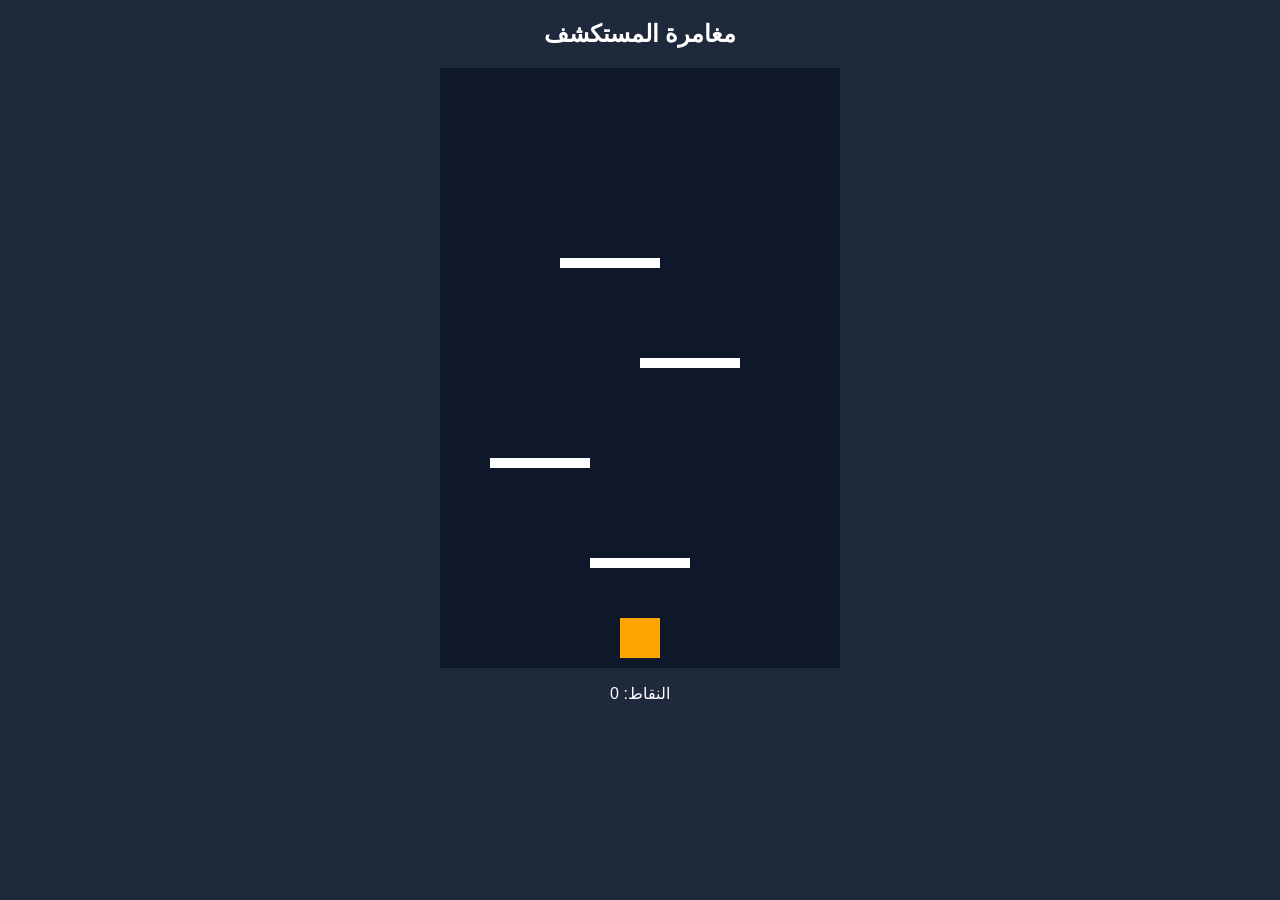
==== game.html @ a02f0bfe "Add initial game HTML structure and styles" ====
<!DOCTYPE html>
<html lang="ar">
<head>

<meta charset="UTF-8">
<title>اللعبة</title>

<style>

body{
background:#1e293b;
color:white;
text-align:center;
font-family:Arial;
}

#game{
width:400px;
height:600px;
background:#0f172a;
margin:auto;
position:relative;
overflow:hidden;
}

.player{
width:40px;
height:40px;
background:orange;
position:absolute;
bottom:10px;
left:180px;
}

.platform{
width:100px;
height:10px;
background:white;
position:absolute;
}

</style>

</head>

<body>

<h2>مغامرة المستكشف</h2>

<div id="game">

<div class="player" id="player"></div>

<div class="platform" style="bottom:100px;left:150px"></div>
<div class="platform" style="bottom:200px;left:50px"></div>
<div class="platform" style="bottom:300px;left:200px"></div>
<div class="platform" style="bottom:400px;left:120px"></div>

</div>

<p>النقاط: <span id="score">0</span></p>

<script>

let player=document.getElementById("player")

document.addEventListener("keydown",move)

function move(e){

let left=player.offsetLeft

if(e.key=="ArrowLeft"){
player.style.left=(left-20)+"px"
}

if(e.key=="ArrowRight"){
player.style.left=(left+20)+"px"
}

}

</script>

</body>
</html>
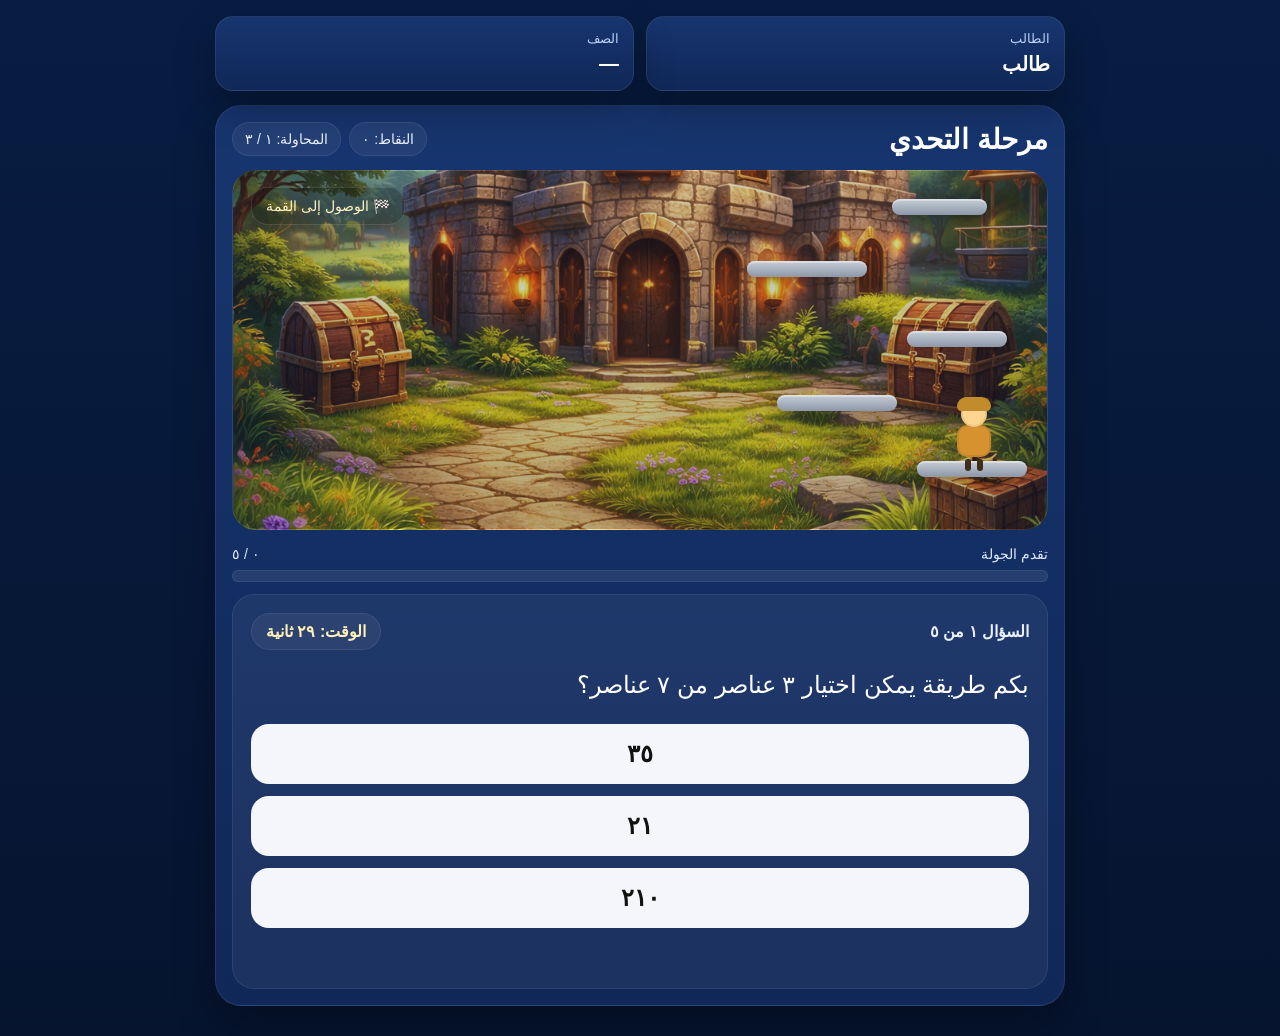
==== commit 7a8c6366: "Add initial game HTML structure and styles" ====
--- a/game.html
+++ b/game.html
@@ -1,86 +1,833 @@
 <!DOCTYPE html>
-<html lang="ar">
+<html lang="ar" dir="rtl">
 <head>
-
-<meta charset="UTF-8">
-<title>اللعبة</title>
-
-<style>
-
-body{
-background:#1e293b;
-color:white;
-text-align:center;
-font-family:Arial;
-}
-
-#game{
-width:400px;
-height:600px;
-background:#0f172a;
-margin:auto;
-position:relative;
-overflow:hidden;
-}
-
-.player{
-width:40px;
-height:40px;
-background:orange;
-position:absolute;
-bottom:10px;
-left:180px;
-}
-
-.platform{
-width:100px;
-height:10px;
-background:white;
-position:absolute;
-}
-
-</style>
-
+  <meta charset="UTF-8" />
+  <meta name="viewport" content="width=device-width, initial-scale=1.0" />
+  <title>مرحلة التحدي</title>
+  <style>
+    *{
+      box-sizing:border-box;
+      margin:0;
+      padding:0;
+    }
+
+    :root{
+      --bg1:#06142f;
+      --bg2:#081d43;
+      --card:#102858;
+      --card2:#17356f;
+      --line:rgba(255,255,255,.08);
+      --text:#ffffff;
+      --muted:#d9e2f7;
+      --gold:#ffbf00;
+      --gold2:#ffd860;
+      --green:#8bf0a7;
+      --red:#ff8a8a;
+      --blue:#89c3ff;
+      --shadow:0 18px 40px rgba(0,0,0,.30);
+    }
+
+    body{
+      font-family:Arial,sans-serif;
+      min-height:100vh;
+      background:linear-gradient(180deg,var(--bg2),var(--bg1));
+      color:var(--text);
+    }
+
+    .page{
+      width:94%;
+      max-width:850px;
+      margin:0 auto;
+      padding:16px 0 30px;
+    }
+
+    .topbar{
+      display:grid;
+      grid-template-columns:1fr 1fr;
+      gap:12px;
+      margin-bottom:14px;
+    }
+
+    .top-card{
+      background:linear-gradient(180deg,var(--card2),var(--card));
+      border:1px solid var(--line);
+      border-radius:18px;
+      padding:14px;
+      box-shadow:var(--shadow);
+    }
+
+    .top-card .label{
+      color:#bcd0fb;
+      font-size:13px;
+      margin-bottom:6px;
+    }
+
+    .top-card .value{
+      font-size:20px;
+      font-weight:700;
+    }
+
+    .main-card{
+      background:linear-gradient(180deg,var(--card2),var(--card));
+      border:1px solid var(--line);
+      border-radius:26px;
+      padding:16px;
+      box-shadow:var(--shadow);
+    }
+
+    .game-header{
+      display:flex;
+      justify-content:space-between;
+      align-items:center;
+      gap:10px;
+      margin-bottom:14px;
+      flex-wrap:wrap;
+    }
+
+    .game-title{
+      font-size:28px;
+      font-weight:800;
+    }
+
+    .small-badges{
+      display:flex;
+      gap:8px;
+      flex-wrap:wrap;
+    }
+
+    .badge{
+      background:rgba(255,255,255,.06);
+      border:1px solid var(--line);
+      padding:8px 12px;
+      border-radius:999px;
+      color:#e7eeff;
+      font-size:14px;
+    }
+
+    .scene{
+      position:relative;
+      height:360px;
+      border-radius:24px;
+      overflow:hidden;
+      border:1px solid var(--line);
+      background:
+        linear-gradient(180deg, rgba(255,255,255,.04), rgba(255,255,255,.02)),
+        url("images/tower_game_scene.png") center/cover no-repeat;
+      margin-bottom:16px;
+    }
+
+    .scene-overlay{
+      position:absolute;
+      inset:0;
+      background:linear-gradient(180deg, rgba(6,20,47,.18), rgba(6,20,47,.28));
+    }
+
+    .platform{
+      position:absolute;
+      height:16px;
+      background:linear-gradient(180deg,#c7ced9,#8d97a7);
+      border-radius:12px;
+      box-shadow:inset 0 2px 0 rgba(255,255,255,.35), 0 4px 10px rgba(0,0,0,.18);
+      z-index:2;
+    }
+
+    .p1{ width:110px; right:20px; bottom:52px; }
+    .p2{ width:120px; right:150px; bottom:118px; }
+    .p3{ width:100px; right:40px; bottom:182px; }
+    .p4{ width:120px; right:180px; bottom:252px; }
+    .p5{ width:95px; right:60px; bottom:314px; }
+
+    .player{
+      position:absolute;
+      width:42px;
+      height:62px;
+      right:52px;
+      bottom:66px;
+      z-index:3;
+      transition:all .45s ease;
+    }
+
+    .player .head{
+      width:26px;
+      height:26px;
+      background:#ffd68f;
+      border-radius:50%;
+      margin:0 auto -2px;
+      position:relative;
+      z-index:2;
+      border:2px solid rgba(0,0,0,.08);
+    }
+
+    .player .hat{
+      position:absolute;
+      top:-4px;
+      left:50%;
+      transform:translateX(-50%);
+      width:34px;
+      height:14px;
+      background:#c28b2c;
+      border-radius:16px 16px 8px 8px;
+      z-index:3;
+    }
+
+    .player .body{
+      width:34px;
+      height:32px;
+      margin:0 auto;
+      background:#d5922e;
+      border-radius:10px;
+      border:2px solid rgba(0,0,0,.08);
+    }
+
+    .player .legs{
+      display:flex;
+      justify-content:center;
+      gap:6px;
+      margin-top:2px;
+    }
+
+    .player .legs span{
+      display:block;
+      width:6px;
+      height:12px;
+      background:#3f2d19;
+      border-radius:4px;
+    }
+
+    .goal{
+      position:absolute;
+      left:18px;
+      top:16px;
+      z-index:2;
+      background:rgba(0,0,0,.26);
+      border:1px solid rgba(255,255,255,.12);
+      color:#fff4c2;
+      padding:10px 14px;
+      border-radius:16px;
+      font-size:14px;
+      box-shadow:var(--shadow);
+    }
+
+    .progress-wrap{
+      margin-top:4px;
+      margin-bottom:12px;
+    }
+
+    .progress-label{
+      display:flex;
+      justify-content:space-between;
+      margin-bottom:8px;
+      color:#dfe8ff;
+      font-size:14px;
+    }
+
+    .progress{
+      width:100%;
+      height:12px;
+      border-radius:999px;
+      background:rgba(255,255,255,.08);
+      overflow:hidden;
+      border:1px solid var(--line);
+    }
+
+    .progress-bar{
+      height:100%;
+      width:0%;
+      background:linear-gradient(90deg,var(--gold2),var(--gold));
+      transition:width .3s ease;
+    }
+
+    .question-card{
+      background:rgba(255,255,255,.05);
+      border:1px solid var(--line);
+      border-radius:22px;
+      padding:18px;
+      margin-top:10px;
+    }
+
+    .question-top{
+      display:flex;
+      justify-content:space-between;
+      align-items:center;
+      gap:10px;
+      margin-bottom:12px;
+      flex-wrap:wrap;
+    }
+
+    .question-number{
+      font-size:16px;
+      color:#e8efff;
+      font-weight:700;
+    }
+
+    .timer{
+      padding:8px 14px;
+      border-radius:999px;
+      background:rgba(255,255,255,.06);
+      border:1px solid var(--line);
+      color:#fff1b8;
+      font-weight:700;
+    }
+
+    .question-text{
+      font-size:24px;
+      line-height:1.9;
+      margin-bottom:16px;
+    }
+
+    .options{
+      display:grid;
+      gap:12px;
+    }
+
+    .option-btn{
+      width:100%;
+      padding:16px;
+      border:none;
+      border-radius:18px;
+      font-size:24px;
+      font-weight:700;
+      cursor:pointer;
+      background:#f4f6fb;
+      color:#111;
+      transition:.15s ease;
+    }
+
+    .option-btn:hover{
+      transform:translateY(-1px);
+    }
+
+    .option-btn.correct{
+      background:var(--green);
+      color:#103d1f;
+    }
+
+    .option-btn.wrong{
+      background:#ffd1d1;
+      color:#4e0f0f;
+    }
+
+    .status{
+      margin-top:14px;
+      min-height:28px;
+      font-size:16px;
+      line-height:1.8;
+    }
+
+    .status.good{ color:#bff9cb; }
+    .status.bad{ color:#ffd1d1; }
+
+    .finish-card{
+      display:none;
+      background:linear-gradient(180deg,var(--card2),var(--card));
+      border:1px solid var(--line);
+      border-radius:26px;
+      padding:24px 18px;
+      margin-top:16px;
+      box-shadow:var(--shadow);
+      text-align:center;
+    }
+
+    .finish-card h2{
+      font-size:34px;
+      margin-bottom:10px;
+    }
+
+    .finish-score{
+      font-size:44px;
+      color:var(--gold2);
+      font-weight:800;
+      margin:12px 0;
+    }
+
+    .finish-grid{
+      display:grid;
+      grid-template-columns:1fr 1fr;
+      gap:12px;
+      margin-top:16px;
+    }
+
+    .finish-box{
+      background:rgba(255,255,255,.05);
+      border:1px solid var(--line);
+      border-radius:18px;
+      padding:14px;
+    }
+
+    .finish-box .t1{
+      color:#c9d6f4;
+      font-size:14px;
+      margin-bottom:6px;
+    }
+
+    .finish-box .t2{
+      font-size:24px;
+      font-weight:800;
+    }
+
+    .finish-actions{
+      display:grid;
+      gap:12px;
+      margin-top:18px;
+    }
+
+    .action-btn{
+      width:100%;
+      border:none;
+      border-radius:18px;
+      padding:15px;
+      font-size:20px;
+      font-weight:800;
+      cursor:pointer;
+    }
+
+    .play-again{
+      background:linear-gradient(180deg,var(--gold2),var(--gold));
+      color:#111;
+    }
+
+    .back-home{
+      background:#ecf1fb;
+      color:#111;
+    }
+
+    @media (max-width:600px){
+      .topbar{
+        grid-template-columns:1fr;
+      }
+
+      .question-text{
+        font-size:20px;
+      }
+
+      .option-btn{
+        font-size:22px;
+      }
+
+      .finish-grid{
+        grid-template-columns:1fr;
+      }
+
+      .scene{
+        height:320px;
+      }
+
+      .game-title{
+        font-size:24px;
+      }
+    }
+  </style>
 </head>
-
 <body>
-
-<h2>مغامرة المستكشف</h2>
-
-<div id="game">
-
-<div class="player" id="player"></div>
-
-<div class="platform" style="bottom:100px;left:150px"></div>
-<div class="platform" style="bottom:200px;left:50px"></div>
-<div class="platform" style="bottom:300px;left:200px"></div>
-<div class="platform" style="bottom:400px;left:120px"></div>
-
-</div>
-
-<p>النقاط: <span id="score">0</span></p>
-
-<script>
-
-let player=document.getElementById("player")
-
-document.addEventListener("keydown",move)
-
-function move(e){
-
-let left=player.offsetLeft
-
-if(e.key=="ArrowLeft"){
-player.style.left=(left-20)+"px"
-}
-
-if(e.key=="ArrowRight"){
-player.style.left=(left+20)+"px"
-}
-
-}
-
-</script>
-
+  <div class="page">
+
+    <div class="topbar">
+      <div class="top-card">
+        <div class="label">الطالب</div>
+        <div class="value" id="playerName">—</div>
+      </div>
+      <div class="top-card">
+        <div class="label">الصف</div>
+        <div class="value" id="playerClass">—</div>
+      </div>
+    </div>
+
+    <div class="main-card" id="gameCard">
+      <div class="game-header">
+        <div class="game-title">مرحلة التحدي</div>
+        <div class="small-badges">
+          <div class="badge">النقاط: <span id="score">٠</span></div>
+          <div class="badge">المحاولة: <span id="attemptView">١</span> / ٣</div>
+        </div>
+      </div>
+
+      <div class="scene">
+        <div class="scene-overlay"></div>
+
+        <div class="goal">🏁 الوصول إلى القمة</div>
+
+        <div class="platform p1"></div>
+        <div class="platform p2"></div>
+        <div class="platform p3"></div>
+        <div class="platform p4"></div>
+        <div class="platform p5"></div>
+
+        <div class="player" id="player">
+          <div class="hat"></div>
+          <div class="head"></div>
+          <div class="body"></div>
+          <div class="legs"><span></span><span></span></div>
+        </div>
+      </div>
+
+      <div class="progress-wrap">
+        <div class="progress-label">
+          <span>تقدم الجولة</span>
+          <span id="progressText">٠ / ٥</span>
+        </div>
+        <div class="progress">
+          <div class="progress-bar" id="progressBar"></div>
+        </div>
+      </div>
+
+      <div class="question-card">
+        <div class="question-top">
+          <div class="question-number" id="questionNumber">السؤال ١ من ٥</div>
+          <div class="timer">الوقت: <span id="timeLeft">٣٠</span> ثانية</div>
+        </div>
+
+        <div class="question-text" id="questionText">...</div>
+
+        <div class="options" id="optionsBox"></div>
+
+        <div class="status" id="statusText"></div>
+      </div>
+    </div>
+
+    <div class="finish-card" id="finishCard">
+      <h2>انتهت المحاولة</h2>
+      <div class="finish-score" id="finalScore">٠</div>
+
+      <div class="finish-grid">
+        <div class="finish-box">
+          <div class="t1">إجابات صحيحة</div>
+          <div class="t2" id="correctCount">٠</div>
+        </div>
+        <div class="finish-box">
+          <div class="t1">أفضل نتيجة لك</div>
+          <div class="t2" id="bestScore">٠</div>
+        </div>
+        <div class="finish-box">
+          <div class="t1">المحاولات المستخدمة</div>
+          <div class="t2" id="usedAttempts">٠</div>
+        </div>
+        <div class="finish-box">
+          <div class="t1">المتبقي من المحاولات</div>
+          <div class="t2" id="remainingAttempts">٠</div>
+        </div>
+      </div>
+
+      <div class="finish-actions">
+        <button class="action-btn play-again" id="playAgainBtn" onclick="restartAttempt()">محاولة جديدة</button>
+        <button class="action-btn back-home" onclick="goHome()">العودة للصفحة الرئيسية</button>
+      </div>
+    </div>
+
+  </div>
+
+  <script>
+    const questions = [
+      {
+        q: "بكم طريقة يمكن اختيار ٣ عناصر من ٧ عناصر؟",
+        options: ["٣٥", "٢١", "٢١٠"],
+        answer: "٣٥"
+      },
+      {
+        q: "عدد تباديل ٣ عناصر من ٧ عناصر مختلفة:",
+        options: ["٢١٠", "٣٥", "١٢٠"],
+        answer: "٢١٠"
+      },
+      {
+        q: "بكم طريقة يمكن اختيار ٢ طالبين من ٦ طلاب؟",
+        options: ["١٥", "١٢", "٣٠"],
+        answer: "١٥"
+      },
+      {
+        q: "عدد تباديل ٤ عناصر من ٦ عناصر مختلفة:",
+        options: ["٣٦٠", "١٥", "٧٢٠"],
+        answer: "٣٦٠"
+      },
+      {
+        q: "عدد الحدود في مفكوك (١ + س)^٥",
+        options: ["٥", "٦", "٧"],
+        answer: "٦"
+      },
+      {
+        q: "مجموع معاملات مفكوك (١ + س)^٦",
+        options: ["٣٢", "٦٤", "١٢٨"],
+        answer: "٦٤"
+      },
+      {
+        q: "عدد تباديل ٥ عناصر من ٧ عناصر مختلفة:",
+        options: ["٢٥٢٠", "٨٤٠", "٢١"],
+        answer: "٢٥٢٠"
+      },
+      {
+        q: "بكم طريقة يمكن اختيار ٤ عناصر من ٨ عناصر؟",
+        options: ["٧٠", "٥٦", "١٦٨٠"],
+        answer: "٧٠"
+      },
+      {
+        q: "عدد طرق ترتيب ٤ كتب مختلفة في صف واحد:",
+        options: ["٢٤", "١٦", "٤"],
+        answer: "٢٤"
+      },
+      {
+        q: "عدد طرق ترتيب ٣ كتب من ٥ كتب مختلفة:",
+        options: ["٦٠", "٢٠", "١٠"],
+        answer: "٦٠"
+      },
+      {
+        q: "عدد الحدود في مفكوك (١ + س)^٧",
+        options: ["٧", "٨", "٩"],
+        answer: "٨"
+      },
+      {
+        q: "مجموع معاملات مفكوك (٢ص + ٣)^٤",
+        options: ["٢٤", "٦٢٥", "١٢٩٦"],
+        answer: "٦٢٥"
+      }
+    ];
+
+    let selectedQuestions = [];
+    let currentQuestion = 0;
+    let score = 0;
+    let timeLeft = 30;
+    let timer = null;
+    let correctAnswers = 0;
+    let locked = false;
+
+    const playerName = localStorage.getItem("playerName") || "طالب";
+    const playerClass = localStorage.getItem("playerClass") || "—";
+    document.getElementById("playerName").textContent = playerName;
+    document.getElementById("playerClass").textContent = playerClass;
+
+    function toArabicNumber(num){
+      return String(num).replace(/\d/g, d => "٠١٢٣٤٥٦٧٨٩"[d]);
+    }
+
+    function getAttemptsKey(){
+      const email = localStorage.getItem("playerEmail") || playerName;
+      return "attempts_" + email;
+    }
+
+    function getBestKey(){
+      const email = localStorage.getItem("playerEmail") || playerName;
+      return "best_" + email;
+    }
+
+    function getUsedAttempts(){
+      return parseInt(localStorage.getItem(getAttemptsKey()) || "0");
+    }
+
+    function setUsedAttempts(val){
+      localStorage.setItem(getAttemptsKey(), String(val));
+    }
+
+    function getBestScore(){
+      return parseInt(localStorage.getItem(getBestKey()) || "0");
+    }
+
+    function setBestScore(val){
+      localStorage.setItem(getBestKey(), String(val));
+    }
+
+    function shuffle(array){
+      let arr = [...array];
+      for(let i = arr.length - 1; i > 0; i--){
+        const j = Math.floor(Math.random() * (i + 1));
+        [arr[i], arr[j]] = [arr[j], arr[i]];
+      }
+      return arr;
+    }
+
+    function movePlayer(step){
+      const player = document.getElementById("player");
+      const positions = [
+        { right: 52, bottom: 66 },
+        { right: 182, bottom: 132 },
+        { right: 72, bottom: 196 },
+        { right: 212, bottom: 266 },
+        { right: 92, bottom: 328 }
+      ];
+
+      if(step < positions.length){
+        player.style.right = positions[step].right + "px";
+        player.style.bottom = positions[step].bottom + "px";
+      }
+    }
+
+    function updateTopInfo(){
+      document.getElementById("score").textContent = toArabicNumber(score);
+      document.getElementById("attemptView").textContent = toArabicNumber(getUsedAttempts() + 1);
+      document.getElementById("progressText").textContent = toArabicNumber(currentQuestion) + " / " + toArabicNumber(5);
+      document.getElementById("progressBar").style.width = (currentQuestion / 5) * 100 + "%";
+    }
+
+    function startTimer(){
+      clearInterval(timer);
+      timeLeft = 30;
+      document.getElementById("timeLeft").textContent = toArabicNumber(timeLeft);
+
+      timer = setInterval(() => {
+        timeLeft--;
+        document.getElementById("timeLeft").textContent = toArabicNumber(timeLeft);
+
+        if(timeLeft <= 0){
+          clearInterval(timer);
+          timeUp();
+        }
+      }, 1000);
+    }
+
+    function timeUp(){
+      locked = true;
+      document.getElementById("statusText").textContent = "انتهى الوقت. ننتقل إلى السؤال التالي.";
+      document.getElementById("statusText").className = "status bad";
+
+      setTimeout(() => {
+        currentQuestion++;
+        nextStep();
+      }, 1100);
+    }
+
+    function loadQuestion(){
+      locked = false;
+      updateTopInfo();
+
+      const q = selectedQuestions[currentQuestion];
+      document.getElementById("questionNumber").textContent =
+        "السؤال " + toArabicNumber(currentQuestion + 1) + " من " + toArabicNumber(5);
+
+      document.getElementById("questionText").textContent = q.q;
+      document.getElementById("statusText").textContent = "";
+      document.getElementById("statusText").className = "status";
+
+      const optionsBox = document.getElementById("optionsBox");
+      optionsBox.innerHTML = "";
+
+      q.options.forEach(option => {
+        const btn = document.createElement("button");
+        btn.className = "option-btn";
+        btn.textContent = option;
+        btn.onclick = () => checkAnswer(option, btn);
+        optionsBox.appendChild(btn);
+      });
+
+      startTimer();
+    }
+
+    function checkAnswer(selected, btn){
+      if(locked) return;
+      locked = true;
+      clearInterval(timer);
+
+      const q = selectedQuestions[currentQuestion];
+      const buttons = document.querySelectorAll(".option-btn");
+
+      let gained = 0;
+      if(selected === q.answer){
+        if(timeLeft >= 25){
+          gained = 15;
+        } else if(timeLeft >= 20){
+          gained = 10;
+        } else if(timeLeft >= 10){
+          gained = 7;
+        } else {
+          gained = 5;
+        }
+
+        score += gained;
+        correctAnswers++;
+
+        btn.classList.add("correct");
+        document.getElementById("statusText").textContent =
+          "إجابة صحيحة. حصلت على " + toArabicNumber(gained) + " نقاط.";
+        document.getElementById("statusText").className = "status good";
+      } else {
+        btn.classList.add("wrong");
+        buttons.forEach(b => {
+          if(b.textContent === q.answer){
+            b.classList.add("correct");
+          }
+        });
+
+        document.getElementById("statusText").textContent =
+          "إجابة غير صحيحة. الإجابة الصحيحة هي: " + q.answer;
+        document.getElementById("statusText").className = "status bad";
+      }
+
+      setTimeout(() => {
+        currentQuestion++;
+        nextStep();
+      }, 1300);
+    }
+
+    function nextStep(){
+      updateTopInfo();
+
+      if(currentQuestion < 5){
+        movePlayer(currentQuestion);
+        loadQuestion();
+      } else {
+        finishAttempt();
+      }
+    }
+
+    function finishAttempt(){
+      clearInterval(timer);
+
+      let used = getUsedAttempts() + 1;
+      setUsedAttempts(used);
+
+      let best = getBestScore();
+      if(score > best){
+        best = score;
+        setBestScore(score);
+      }
+
+      document.getElementById("gameCard").style.display = "none";
+      document.getElementById("finishCard").style.display = "block";
+
+      document.getElementById("finalScore").textContent = toArabicNumber(score);
+      document.getElementById("correctCount").textContent = toArabicNumber(correctAnswers);
+      document.getElementById("bestScore").textContent = toArabicNumber(best);
+      document.getElementById("usedAttempts").textContent = toArabicNumber(used);
+      document.getElementById("remainingAttempts").textContent = toArabicNumber(Math.max(0, 3 - used));
+
+      const btn = document.getElementById("playAgainBtn");
+      if(used >= 3){
+        btn.disabled = true;
+        btn.textContent = "انتهت المحاولات";
+        btn.style.opacity = ".6";
+        btn.style.cursor = "not-allowed";
+      }
+    }
+
+    function restartAttempt(){
+      if(getUsedAttempts() >= 3) return;
+      window.location.reload();
+    }
+
+    function goHome(){
+      window.location.href = "index.html";
+    }
+
+    function initGame(){
+      if(getUsedAttempts() >= 3){
+        document.getElementById("gameCard").style.display = "none";
+        document.getElementById("finishCard").style.display = "block";
+        document.getElementById("finalScore").textContent = "٠";
+        document.getElementById("correctCount").textContent = "٠";
+        document.getElementById("bestScore").textContent = toArabicNumber(getBestScore());
+        document.getElementById("usedAttempts").textContent = toArabicNumber(getUsedAttempts());
+        document.getElementById("remainingAttempts").textContent = "٠";
+
+        const btn = document.getElementById("playAgainBtn");
+        btn.disabled = true;
+        btn.textContent = "انتهت المحاولات";
+        btn.style.opacity = ".6";
+        btn.style.cursor = "not-allowed";
+        return;
+      }
+
+      selectedQuestions = shuffle(questions).slice(0, 5);
+      updateTopInfo();
+      movePlayer(0);
+      loadQuestion();
+    }
+
+    initGame();
+  </script>
 </body>
 </html>
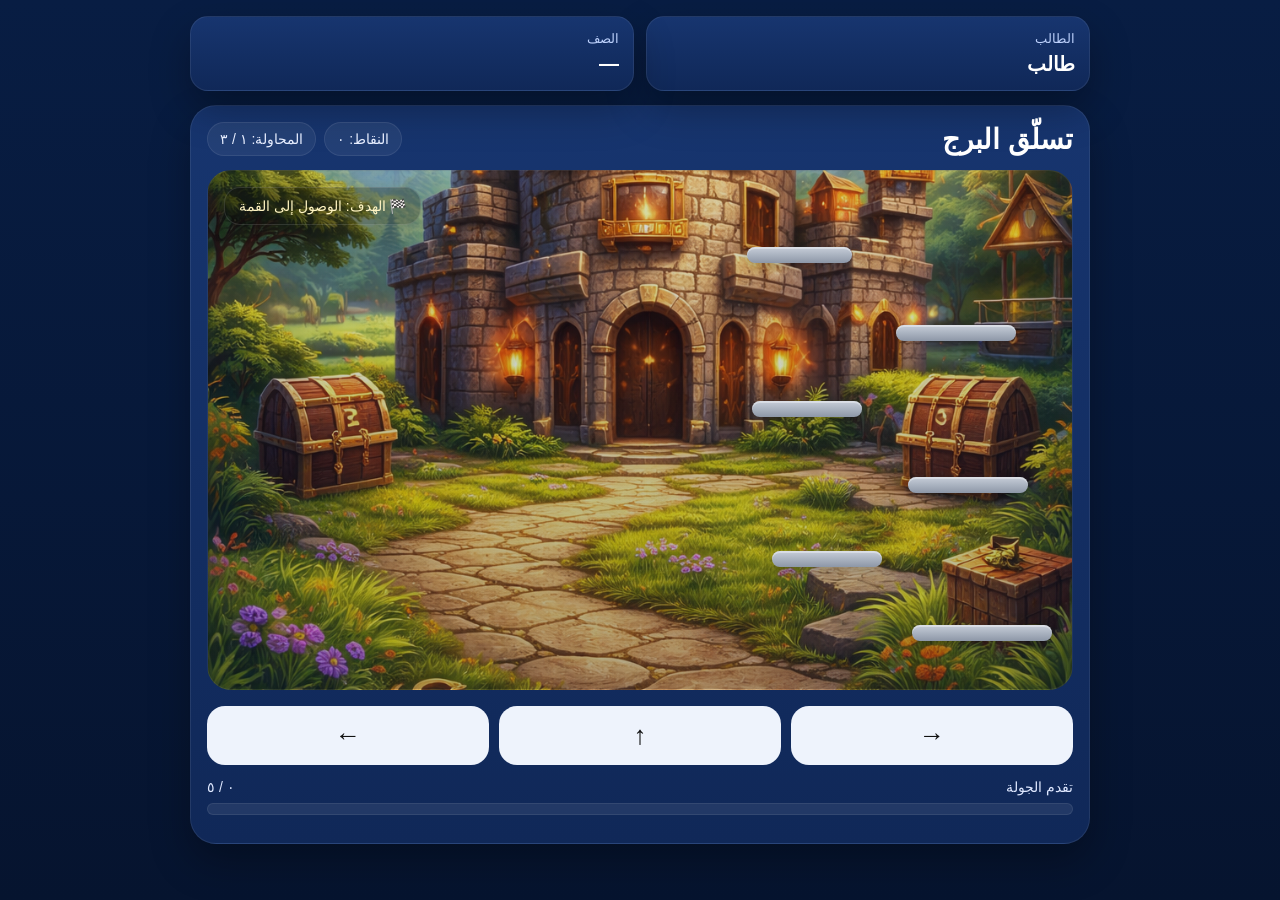
==== commit 3586bbee: "Refactor game mechanics and UI elements Updated game layout and player mechanics, added controls, an" ====
--- a/game.html
+++ b/game.html
@@ -23,7 +23,6 @@
       --gold2:#ffd860;
       --green:#8bf0a7;
       --red:#ff8a8a;
-      --blue:#89c3ff;
       --shadow:0 18px 40px rgba(0,0,0,.30);
     }
 
@@ -36,9 +35,9 @@
 
     .page{
       width:94%;
-      max-width:850px;
+      max-width:900px;
       margin:0 auto;
-      padding:16px 0 30px;
+      padding:16px 0 28px;
     }
 
     .topbar{
@@ -106,20 +105,30 @@
 
     .scene{
       position:relative;
-      height:360px;
+      width:100%;
+      height:520px;
       border-radius:24px;
       overflow:hidden;
       border:1px solid var(--line);
       background:
-        linear-gradient(180deg, rgba(255,255,255,.04), rgba(255,255,255,.02)),
+        linear-gradient(180deg, rgba(6,20,47,.14), rgba(6,20,47,.30)),
         url("images/tower_game_scene.png") center/cover no-repeat;
       margin-bottom:16px;
-    }
-
-    .scene-overlay{
+      touch-action:none;
+    }
+
+    .goal{
       position:absolute;
-      inset:0;
-      background:linear-gradient(180deg, rgba(6,20,47,.18), rgba(6,20,47,.28));
+      left:16px;
+      top:16px;
+      z-index:4;
+      background:rgba(0,0,0,.28);
+      border:1px solid rgba(255,255,255,.12);
+      color:#fff4c2;
+      padding:10px 14px;
+      border-radius:16px;
+      font-size:14px;
+      box-shadow:var(--shadow);
     }
 
     .platform{
@@ -131,36 +140,16 @@
       z-index:2;
     }
 
-    .p1{ width:110px; right:20px; bottom:52px; }
-    .p2{ width:120px; right:150px; bottom:118px; }
-    .p3{ width:100px; right:40px; bottom:182px; }
-    .p4{ width:120px; right:180px; bottom:252px; }
-    .p5{ width:95px; right:60px; bottom:314px; }
-
     .player{
       position:absolute;
-      width:42px;
-      height:62px;
-      right:52px;
-      bottom:66px;
+      width:44px;
+      height:66px;
       z-index:3;
-      transition:all .45s ease;
-    }
-
-    .player .head{
-      width:26px;
-      height:26px;
-      background:#ffd68f;
-      border-radius:50%;
-      margin:0 auto -2px;
-      position:relative;
-      z-index:2;
-      border:2px solid rgba(0,0,0,.08);
     }
 
     .player .hat{
       position:absolute;
-      top:-4px;
+      top:0;
       left:50%;
       transform:translateX(-50%);
       width:34px;
@@ -170,6 +159,17 @@
       z-index:3;
     }
 
+    .player .head{
+      width:26px;
+      height:26px;
+      background:#ffd68f;
+      border-radius:50%;
+      margin:8px auto -2px;
+      position:relative;
+      z-index:2;
+      border:2px solid rgba(0,0,0,.08);
+    }
+
     .player .body{
       width:34px;
       height:32px;
@@ -194,22 +194,25 @@
       border-radius:4px;
     }
 
-    .goal{
-      position:absolute;
-      left:18px;
-      top:16px;
-      z-index:2;
-      background:rgba(0,0,0,.26);
-      border:1px solid rgba(255,255,255,.12);
-      color:#fff4c2;
-      padding:10px 14px;
-      border-radius:16px;
-      font-size:14px;
-      box-shadow:var(--shadow);
+    .controls{
+      display:grid;
+      grid-template-columns:1fr 1fr 1fr;
+      gap:10px;
+      margin-top:12px;
+    }
+
+    .ctrl{
+      border:none;
+      border-radius:18px;
+      padding:14px;
+      font-size:26px;
+      font-weight:800;
+      background:#eef3fc;
+      color:#111;
     }
 
     .progress-wrap{
-      margin-top:4px;
+      margin-top:14px;
       margin-bottom:12px;
     }
 
@@ -237,12 +240,25 @@
       transition:width .3s ease;
     }
 
+    .question-overlay{
+      position:fixed;
+      inset:0;
+      background:rgba(2,8,25,.74);
+      display:none;
+      align-items:center;
+      justify-content:center;
+      z-index:999;
+      padding:16px;
+    }
+
     .question-card{
-      background:rgba(255,255,255,.05);
+      width:100%;
+      max-width:720px;
+      background:linear-gradient(180deg,var(--card2),var(--card));
       border:1px solid var(--line);
-      border-radius:22px;
+      border-radius:24px;
       padding:18px;
-      margin-top:10px;
+      box-shadow:var(--shadow);
     }
 
     .question-top{
@@ -290,11 +306,6 @@
       cursor:pointer;
       background:#f4f6fb;
       color:#111;
-      transition:.15s ease;
-    }
-
-    .option-btn:hover{
-      transform:translateY(-1px);
     }
 
     .option-btn.correct{
@@ -395,23 +406,18 @@
       .topbar{
         grid-template-columns:1fr;
       }
-
       .question-text{
         font-size:20px;
       }
-
       .option-btn{
         font-size:22px;
       }
-
       .finish-grid{
         grid-template-columns:1fr;
       }
-
       .scene{
-        height:320px;
-      }
-
+        height:500px;
+      }
       .game-title{
         font-size:24px;
       }
@@ -434,23 +440,22 @@
 
     <div class="main-card" id="gameCard">
       <div class="game-header">
-        <div class="game-title">مرحلة التحدي</div>
+        <div class="game-title">تسلّق البرج</div>
         <div class="small-badges">
           <div class="badge">النقاط: <span id="score">٠</span></div>
           <div class="badge">المحاولة: <span id="attemptView">١</span> / ٣</div>
         </div>
       </div>
 
-      <div class="scene">
-        <div class="scene-overlay"></div>
-
-        <div class="goal">🏁 الوصول إلى القمة</div>
-
-        <div class="platform p1"></div>
-        <div class="platform p2"></div>
-        <div class="platform p3"></div>
-        <div class="platform p4"></div>
-        <div class="platform p5"></div>
+      <div class="scene" id="scene">
+        <div class="goal">🏁 الهدف: الوصول إلى القمة</div>
+
+        <div class="platform" style="width:140px; right:20px; bottom:48px;"></div>
+        <div class="platform" style="width:110px; right:190px; bottom:122px;"></div>
+        <div class="platform" style="width:120px; right:44px; bottom:196px;"></div>
+        <div class="platform" style="width:110px; right:210px; bottom:272px;"></div>
+        <div class="platform" style="width:120px; right:56px; bottom:348px;"></div>
+        <div class="platform" style="width:105px; right:220px; bottom:426px;"></div>
 
         <div class="player" id="player">
           <div class="hat"></div>
@@ -458,6 +463,12 @@
           <div class="body"></div>
           <div class="legs"><span></span><span></span></div>
         </div>
+      </div>
+
+      <div class="controls">
+        <button class="ctrl" id="leftBtn">→</button>
+        <button class="ctrl" id="jumpBtn">↑</button>
+        <button class="ctrl" id="rightBtn">←</button>
       </div>
 
       <div class="progress-wrap">
@@ -468,19 +479,6 @@
         <div class="progress">
           <div class="progress-bar" id="progressBar"></div>
         </div>
-      </div>
-
-      <div class="question-card">
-        <div class="question-top">
-          <div class="question-number" id="questionNumber">السؤال ١ من ٥</div>
-          <div class="timer">الوقت: <span id="timeLeft">٣٠</span> ثانية</div>
-        </div>
-
-        <div class="question-text" id="questionText">...</div>
-
-        <div class="options" id="optionsBox"></div>
-
-        <div class="status" id="statusText"></div>
       </div>
     </div>
 
@@ -515,77 +513,73 @@
 
   </div>
 
+  <div class="question-overlay" id="questionOverlay">
+    <div class="question-card">
+      <div class="question-top">
+        <div class="question-number" id="questionNumber">السؤال ١ من ٥</div>
+        <div class="timer">الوقت: <span id="timeLeft">٣٠</span> ثانية</div>
+      </div>
+
+      <div class="question-text" id="questionText">...</div>
+
+      <div class="options" id="optionsBox"></div>
+
+      <div class="status" id="statusText"></div>
+    </div>
+  </div>
+
   <script>
     const questions = [
-      {
-        q: "بكم طريقة يمكن اختيار ٣ عناصر من ٧ عناصر؟",
-        options: ["٣٥", "٢١", "٢١٠"],
-        answer: "٣٥"
-      },
-      {
-        q: "عدد تباديل ٣ عناصر من ٧ عناصر مختلفة:",
-        options: ["٢١٠", "٣٥", "١٢٠"],
-        answer: "٢١٠"
-      },
-      {
-        q: "بكم طريقة يمكن اختيار ٢ طالبين من ٦ طلاب؟",
-        options: ["١٥", "١٢", "٣٠"],
-        answer: "١٥"
-      },
-      {
-        q: "عدد تباديل ٤ عناصر من ٦ عناصر مختلفة:",
-        options: ["٣٦٠", "١٥", "٧٢٠"],
-        answer: "٣٦٠"
-      },
-      {
-        q: "عدد الحدود في مفكوك (١ + س)^٥",
-        options: ["٥", "٦", "٧"],
-        answer: "٦"
-      },
-      {
-        q: "مجموع معاملات مفكوك (١ + س)^٦",
-        options: ["٣٢", "٦٤", "١٢٨"],
-        answer: "٦٤"
-      },
-      {
-        q: "عدد تباديل ٥ عناصر من ٧ عناصر مختلفة:",
-        options: ["٢٥٢٠", "٨٤٠", "٢١"],
-        answer: "٢٥٢٠"
-      },
-      {
-        q: "بكم طريقة يمكن اختيار ٤ عناصر من ٨ عناصر؟",
-        options: ["٧٠", "٥٦", "١٦٨٠"],
-        answer: "٧٠"
-      },
-      {
-        q: "عدد طرق ترتيب ٤ كتب مختلفة في صف واحد:",
-        options: ["٢٤", "١٦", "٤"],
-        answer: "٢٤"
-      },
-      {
-        q: "عدد طرق ترتيب ٣ كتب من ٥ كتب مختلفة:",
-        options: ["٦٠", "٢٠", "١٠"],
-        answer: "٦٠"
-      },
-      {
-        q: "عدد الحدود في مفكوك (١ + س)^٧",
-        options: ["٧", "٨", "٩"],
-        answer: "٨"
-      },
-      {
-        q: "مجموع معاملات مفكوك (٢ص + ٣)^٤",
-        options: ["٢٤", "٦٢٥", "١٢٩٦"],
-        answer: "٦٢٥"
-      }
+      { q: "بكم طريقة يمكن اختيار ٣ عناصر من ٧ عناصر؟", options: ["٣٥", "٢١", "٢١٠"], answer: "٣٥" },
+      { q: "عدد تباديل ٣ عناصر من ٧ عناصر مختلفة:", options: ["٢١٠", "٣٥", "١٢٠"], answer: "٢١٠" },
+      { q: "بكم طريقة يمكن اختيار ٢ طالبين من ٦ طلاب؟", options: ["١٥", "١٢", "٣٠"], answer: "١٥" },
+      { q: "عدد تباديل ٤ عناصر من ٦ عناصر مختلفة:", options: ["٣٦٠", "١٥", "٧٢٠"], answer: "٣٦٠" },
+      { q: "عدد الحدود في مفكوك (١ + س)^٥", options: ["٥", "٦", "٧"], answer: "٦" },
+      { q: "مجموع معاملات مفكوك (١ + س)^٦", options: ["٣٢", "٦٤", "١٢٨"], answer: "٦٤" },
+      { q: "عدد تباديل ٥ عناصر من ٧ عناصر مختلفة:", options: ["٢٥٢٠", "٨٤٠", "٢١"], answer: "٢٥٢٠" },
+      { q: "بكم طريقة يمكن اختيار ٤ عناصر من ٨ عناصر؟", options: ["٧٠", "٥٦", "١٦٨٠"], answer: "٧٠" },
+      { q: "عدد طرق ترتيب ٤ كتب مختلفة في صف واحد:", options: ["٢٤", "١٦", "٤"], answer: "٢٤" },
+      { q: "عدد طرق ترتيب ٣ كتب من ٥ كتب مختلفة:", options: ["٦٠", "٢٠", "١٠"], answer: "٦٠" },
+      { q: "عدد الحدود في مفكوك (١ + س)^٧", options: ["٧", "٨", "٩"], answer: "٨" },
+      { q: "مجموع معاملات مفكوك (٢ص + ٣)^٤", options: ["٢٤", "٦٢٥", "١٢٩٦"], answer: "٦٢٥" }
     ];
+
+    const scene = document.getElementById("scene");
+    const player = document.getElementById("player");
+    const overlay = document.getElementById("questionOverlay");
 
     let selectedQuestions = [];
     let currentQuestion = 0;
     let score = 0;
+    let correctAnswers = 0;
+    let timer = null;
     let timeLeft = 30;
-    let timer = null;
-    let correctAnswers = 0;
-    let locked = false;
+    let questionOpen = false;
+    let gameEnded = false;
+
+    const playerState = {
+      x: 36,
+      y: 48 + 66,
+      width: 44,
+      height: 66,
+      vx: 0,
+      vy: 0,
+      speed: 5,
+      jump: 14,
+      gravity: 0.65,
+      onGround: false
+    };
+
+    const keys = { left: false, right: false };
+
+    const platforms = [
+      { x: 20,  y: 48,  w: 140, h: 16 },
+      { x: 190, y: 122, w: 110, h: 16 },
+      { x: 44,  y: 196, w: 120, h: 16 },
+      { x: 210, y: 272, w: 110, h: 16 },
+      { x: 56,  y: 348, w: 120, h: 16 },
+      { x: 220, y: 426, w: 105, h: 16 }
+    ];
 
     const playerName = localStorage.getItem("playerName") || "طالب";
     const playerClass = localStorage.getItem("playerClass") || "—";
@@ -631,20 +625,9 @@
       return arr;
     }
 
-    function movePlayer(step){
-      const player = document.getElementById("player");
-      const positions = [
-        { right: 52, bottom: 66 },
-        { right: 182, bottom: 132 },
-        { right: 72, bottom: 196 },
-        { right: 212, bottom: 266 },
-        { right: 92, bottom: 328 }
-      ];
-
-      if(step < positions.length){
-        player.style.right = positions[step].right + "px";
-        player.style.bottom = positions[step].bottom + "px";
-      }
+    function updatePlayerView(){
+      player.style.right = playerState.x + "px";
+      player.style.bottom = (playerState.y - playerState.height) + "px";
     }
 
     function updateTopInfo(){
@@ -670,19 +653,23 @@
       }, 1000);
     }
 
-    function timeUp(){
-      locked = true;
-      document.getElementById("statusText").textContent = "انتهى الوقت. ننتقل إلى السؤال التالي.";
-      document.getElementById("statusText").className = "status bad";
-
-      setTimeout(() => {
-        currentQuestion++;
-        nextStep();
-      }, 1100);
+    function openQuestion(){
+      if(questionOpen || gameEnded) return;
+      questionOpen = true;
+      playerState.vx = 0;
+      playerState.vy = 0;
+      overlay.style.display = "flex";
+      loadQuestion();
+    }
+
+    function closeQuestion(){
+      overlay.style.display = "none";
+      questionOpen = false;
+      document.getElementById("statusText").textContent = "";
+      document.getElementById("statusText").className = "status";
     }
 
     function loadQuestion(){
-      locked = false;
       updateTopInfo();
 
       const q = selectedQuestions[currentQuestion];
@@ -690,8 +677,6 @@
         "السؤال " + toArabicNumber(currentQuestion + 1) + " من " + toArabicNumber(5);
 
       document.getElementById("questionText").textContent = q.q;
-      document.getElementById("statusText").textContent = "";
-      document.getElementById("statusText").className = "status";
 
       const optionsBox = document.getElementById("optionsBox");
       optionsBox.innerHTML = "";
@@ -707,15 +692,31 @@
       startTimer();
     }
 
+    function timeUp(){
+      document.getElementById("statusText").textContent = "انتهى الوقت. حاول مرة أخرى في السؤال التالي.";
+      document.getElementById("statusText").className = "status bad";
+
+      setTimeout(() => {
+        currentQuestion++;
+        if(currentQuestion >= 5){
+          finishAttempt();
+        } else {
+          respawn();
+          closeQuestion();
+        }
+      }, 1100);
+    }
+
     function checkAnswer(selected, btn){
-      if(locked) return;
-      locked = true;
+      if(!questionOpen) return;
       clearInterval(timer);
 
       const q = selectedQuestions[currentQuestion];
       const buttons = document.querySelectorAll(".option-btn");
+      buttons.forEach(b => b.disabled = true);
 
       let gained = 0;
+
       if(selected === q.answer){
         if(timeLeft >= 25){
           gained = 15;
@@ -729,7 +730,6 @@
 
         score += gained;
         correctAnswers++;
-
         btn.classList.add("correct");
         document.getElementById("statusText").textContent =
           "إجابة صحيحة. حصلت على " + toArabicNumber(gained) + " نقاط.";
@@ -741,7 +741,6 @@
             b.classList.add("correct");
           }
         });
-
         document.getElementById("statusText").textContent =
           "إجابة غير صحيحة. الإجابة الصحيحة هي: " + q.answer;
         document.getElementById("statusText").className = "status bad";
@@ -749,23 +748,28 @@
 
       setTimeout(() => {
         currentQuestion++;
-        nextStep();
-      }, 1300);
-    }
-
-    function nextStep(){
-      updateTopInfo();
-
-      if(currentQuestion < 5){
-        movePlayer(currentQuestion);
-        loadQuestion();
-      } else {
-        finishAttempt();
-      }
+        if(currentQuestion >= 5){
+          finishAttempt();
+        } else {
+          respawn();
+          closeQuestion();
+          updateTopInfo();
+        }
+      }, 1200);
+    }
+
+    function respawn(){
+      playerState.x = 36;
+      playerState.y = 48 + 66;
+      playerState.vx = 0;
+      playerState.vy = 0;
+      updatePlayerView();
     }
 
     function finishAttempt(){
+      gameEnded = true;
       clearInterval(timer);
+      overlay.style.display = "none";
 
       let used = getUsedAttempts() + 1;
       setUsedAttempts(used);
@@ -802,6 +806,91 @@
     function goHome(){
       window.location.href = "index.html";
     }
+
+    function jump(){
+      if(questionOpen || gameEnded) return;
+      if(playerState.onGround){
+        playerState.vy = playerState.jump;
+        playerState.onGround = false;
+      }
+    }
+
+    function gameLoop(){
+      if(!questionOpen && !gameEnded){
+        if(keys.left) playerState.vx =  playerState.speed;
+        else if(keys.right) playerState.vx = -playerState.speed;
+        else playerState.vx = 0;
+
+        playerState.x += playerState.vx;
+        playerState.y += playerState.vy;
+        playerState.vy -= playerState.gravity;
+
+        if(playerState.x < 0) playerState.x = 0;
+        if(playerState.x > scene.clientWidth - playerState.width) {
+          playerState.x = scene.clientWidth - playerState.width;
+        }
+
+        playerState.onGround = false;
+
+        const playerBottom = playerState.y - playerState.height;
+        const prevBottom = playerBottom - playerState.vy;
+
+        for(const p of platforms){
+          const withinX =
+            playerState.x + playerState.width > p.x &&
+            playerState.x < p.x + p.w;
+
+          const fallingOnto =
+            playerState.vy <= 0 &&
+            prevBottom >= p.y + p.h &&
+            playerBottom <= p.y + p.h + 6;
+
+          if(withinX && fallingOnto){
+            playerState.y = p.y + p.h + playerState.height;
+            playerState.vy = 0;
+            playerState.onGround = true;
+          }
+        }
+
+        if(playerState.y - playerState.height > scene.clientHeight + 10){
+          openQuestion();
+        }
+
+        if(playerState.y >= 490){
+          finishAttempt();
+        }
+
+        updatePlayerView();
+      }
+
+      requestAnimationFrame(gameLoop);
+    }
+
+    document.addEventListener("keydown", (e) => {
+      if(e.key === "ArrowLeft") keys.left = true;
+      if(e.key === "ArrowRight") keys.right = true;
+      if(e.key === "ArrowUp" || e.key === " "){
+        e.preventDefault();
+        jump();
+      }
+    });
+
+    document.addEventListener("keyup", (e) => {
+      if(e.key === "ArrowLeft") keys.left = false;
+      if(e.key === "ArrowRight") keys.right = false;
+    });
+
+    document.getElementById("leftBtn").addEventListener("touchstart", () => keys.left = true);
+    document.getElementById("leftBtn").addEventListener("touchend", () => keys.left = false);
+    document.getElementById("leftBtn").addEventListener("mousedown", () => keys.left = true);
+    document.getElementById("leftBtn").addEventListener("mouseup", () => keys.left = false);
+
+    document.getElementById("rightBtn").addEventListener("touchstart", () => keys.right = true);
+    document.getElementById("rightBtn").addEventListener("touchend", () => keys.right = false);
+    document.getElementById("rightBtn").addEventListener("mousedown", () => keys.right = true);
+    document.getElementById("rightBtn").addEventListener("mouseup", () => keys.right = false);
+
+    document.getElementById("jumpBtn").addEventListener("click", jump);
 
     function initGame(){
       if(getUsedAttempts() >= 3){
@@ -822,9 +911,9 @@
       }
 
       selectedQuestions = shuffle(questions).slice(0, 5);
+      respawn();
       updateTopInfo();
-      movePlayer(0);
-      loadQuestion();
+      gameLoop();
     }
 
     initGame();
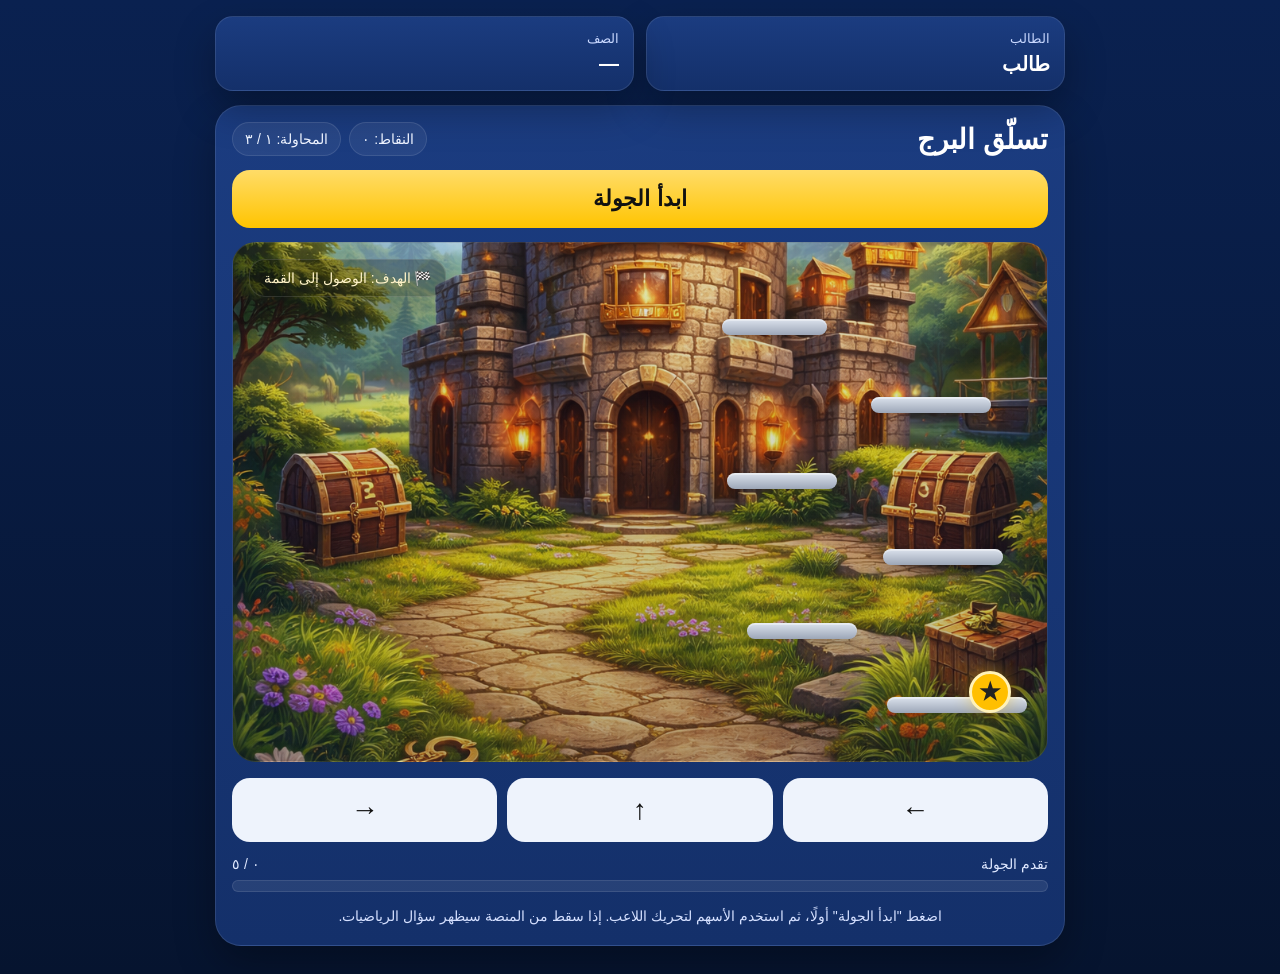
==== commit abc5be3d: "Update game title and improve styling" ====
--- a/game.html
+++ b/game.html
@@ -3,7 +3,7 @@
 <head>
   <meta charset="UTF-8" />
   <meta name="viewport" content="width=device-width, initial-scale=1.0" />
-  <title>مرحلة التحدي</title>
+  <title>تسلق البرج</title>
   <style>
     *{
       box-sizing:border-box;
@@ -13,16 +13,15 @@
 
     :root{
       --bg1:#06142f;
-      --bg2:#081d43;
-      --card:#102858;
-      --card2:#17356f;
-      --line:rgba(255,255,255,.08);
-      --text:#ffffff;
-      --muted:#d9e2f7;
-      --gold:#ffbf00;
-      --gold2:#ffd860;
-      --green:#8bf0a7;
-      --red:#ff8a8a;
+      --bg2:#0a2150;
+      --card:#14306a;
+      --card2:#1b3c80;
+      --line:rgba(255,255,255,.10);
+      --text:#fff;
+      --gold:#ffc400;
+      --gold2:#ffdc68;
+      --good:#9cf3b1;
+      --bad:#ffb0b0;
       --shadow:0 18px 40px rgba(0,0,0,.30);
     }
 
@@ -35,7 +34,7 @@
 
     .page{
       width:94%;
-      max-width:900px;
+      max-width:850px;
       margin:0 auto;
       padding:16px 0 28px;
     }
@@ -56,7 +55,7 @@
     }
 
     .top-card .label{
-      color:#bcd0fb;
+      color:#c9d8ff;
       font-size:13px;
       margin-bottom:6px;
     }
@@ -88,7 +87,7 @@
       font-weight:800;
     }
 
-    .small-badges{
+    .badges{
       display:flex;
       gap:8px;
       flex-wrap:wrap;
@@ -99,8 +98,26 @@
       border:1px solid var(--line);
       padding:8px 12px;
       border-radius:999px;
-      color:#e7eeff;
+      color:#eef3ff;
       font-size:14px;
+    }
+
+    .start-box{
+      margin-bottom:14px;
+      display:grid;
+      gap:10px;
+    }
+
+    .start-btn{
+      width:100%;
+      border:none;
+      border-radius:18px;
+      padding:16px;
+      font-size:22px;
+      font-weight:800;
+      background:linear-gradient(180deg,var(--gold2),var(--gold));
+      color:#111;
+      cursor:pointer;
     }
 
     .scene{
@@ -111,10 +128,9 @@
       overflow:hidden;
       border:1px solid var(--line);
       background:
-        linear-gradient(180deg, rgba(6,20,47,.14), rgba(6,20,47,.30)),
+        linear-gradient(180deg, rgba(6,20,47,.10), rgba(6,20,47,.28)),
         url("images/tower_game_scene.png") center/cover no-repeat;
       margin-bottom:16px;
-      touch-action:none;
     }
 
     .goal{
@@ -122,9 +138,9 @@
       left:16px;
       top:16px;
       z-index:4;
-      background:rgba(0,0,0,.28);
+      background:rgba(0,0,0,.30);
       border:1px solid rgba(255,255,255,.12);
-      color:#fff4c2;
+      color:#fff3c8;
       padding:10px 14px;
       border-radius:16px;
       font-size:14px;
@@ -134,7 +150,7 @@
     .platform{
       position:absolute;
       height:16px;
-      background:linear-gradient(180deg,#c7ced9,#8d97a7);
+      background:linear-gradient(180deg,#dce3ed,#9ca6b7);
       border-radius:12px;
       box-shadow:inset 0 2px 0 rgba(255,255,255,.35), 0 4px 10px rgba(0,0,0,.18);
       z-index:2;
@@ -142,56 +158,20 @@
 
     .player{
       position:absolute;
-      width:44px;
-      height:66px;
-      z-index:3;
-    }
-
-    .player .hat{
-      position:absolute;
-      top:0;
-      left:50%;
-      transform:translateX(-50%);
-      width:34px;
-      height:14px;
-      background:#c28b2c;
-      border-radius:16px 16px 8px 8px;
-      z-index:3;
-    }
-
-    .player .head{
-      width:26px;
-      height:26px;
-      background:#ffd68f;
+      width:42px;
+      height:42px;
       border-radius:50%;
-      margin:8px auto -2px;
-      position:relative;
-      z-index:2;
-      border:2px solid rgba(0,0,0,.08);
-    }
-
-    .player .body{
-      width:34px;
-      height:32px;
-      margin:0 auto;
-      background:#d5922e;
-      border-radius:10px;
-      border:2px solid rgba(0,0,0,.08);
-    }
-
-    .player .legs{
+      background:#ffbf00;
+      border:3px solid #fff2b8;
+      box-shadow:0 0 18px rgba(255,191,0,.45);
+      z-index:5;
       display:flex;
+      align-items:center;
       justify-content:center;
-      gap:6px;
-      margin-top:2px;
-    }
-
-    .player .legs span{
-      display:block;
-      width:6px;
-      height:12px;
-      background:#3f2d19;
-      border-radius:4px;
+      font-size:24px;
+      font-weight:800;
+      color:#222;
+      transition:none;
     }
 
     .controls{
@@ -204,11 +184,16 @@
     .ctrl{
       border:none;
       border-radius:18px;
-      padding:14px;
-      font-size:26px;
+      padding:16px;
+      font-size:28px;
       font-weight:800;
       background:#eef3fc;
       color:#111;
+      cursor:pointer;
+    }
+
+    .ctrl:active{
+      transform:scale(.98);
     }
 
     .progress-wrap{
@@ -240,10 +225,18 @@
       transition:width .3s ease;
     }
 
+    .help{
+      margin-top:10px;
+      color:#d5e0ff;
+      line-height:1.8;
+      font-size:14px;
+      text-align:center;
+    }
+
     .question-overlay{
       position:fixed;
       inset:0;
-      background:rgba(2,8,25,.74);
+      background:rgba(2,8,25,.78);
       display:none;
       align-items:center;
       justify-content:center;
@@ -309,7 +302,7 @@
     }
 
     .option-btn.correct{
-      background:var(--green);
+      background:var(--good);
       color:#103d1f;
     }
 
@@ -325,8 +318,8 @@
       line-height:1.8;
     }
 
-    .status.good{ color:#bff9cb; }
-    .status.bad{ color:#ffd1d1; }
+    .status.good{ color:#c7ffd4; }
+    .status.bad{ color:#ffd6d6; }
 
     .finish-card{
       display:none;
@@ -441,10 +434,14 @@
     <div class="main-card" id="gameCard">
       <div class="game-header">
         <div class="game-title">تسلّق البرج</div>
-        <div class="small-badges">
+        <div class="badges">
           <div class="badge">النقاط: <span id="score">٠</span></div>
           <div class="badge">المحاولة: <span id="attemptView">١</span> / ٣</div>
         </div>
+      </div>
+
+      <div class="start-box">
+        <button class="start-btn" id="startBtn" onclick="startRun()">ابدأ الجولة</button>
       </div>
 
       <div class="scene" id="scene">
@@ -457,18 +454,13 @@
         <div class="platform" style="width:120px; right:56px; bottom:348px;"></div>
         <div class="platform" style="width:105px; right:220px; bottom:426px;"></div>
 
-        <div class="player" id="player">
-          <div class="hat"></div>
-          <div class="head"></div>
-          <div class="body"></div>
-          <div class="legs"><span></span><span></span></div>
-        </div>
+        <div class="player" id="player">★</div>
       </div>
 
       <div class="controls">
-        <button class="ctrl" id="leftBtn">→</button>
+        <button class="ctrl" id="leftBtn">←</button>
         <button class="ctrl" id="jumpBtn">↑</button>
-        <button class="ctrl" id="rightBtn">←</button>
+        <button class="ctrl" id="rightBtn">→</button>
       </div>
 
       <div class="progress-wrap">
@@ -479,6 +471,11 @@
         <div class="progress">
           <div class="progress-bar" id="progressBar"></div>
         </div>
+      </div>
+
+      <div class="help">
+        اضغط "ابدأ الجولة" أولًا، ثم استخدم الأسهم لتحريك اللاعب.  
+        إذا سقط من المنصة سيظهر سؤال الرياضيات.
       </div>
     </div>
 
@@ -556,17 +553,18 @@
     let timeLeft = 30;
     let questionOpen = false;
     let gameEnded = false;
+    let started = false;
 
     const playerState = {
       x: 36,
-      y: 48 + 66,
-      width: 44,
-      height: 66,
+      y: 48 + 42,
+      width: 42,
+      height: 42,
       vx: 0,
       vy: 0,
-      speed: 5,
+      speed: 6,
       jump: 14,
-      gravity: 0.65,
+      gravity: 0.7,
       onGround: false
     };
 
@@ -637,6 +635,16 @@
       document.getElementById("progressBar").style.width = (currentQuestion / 5) * 100 + "%";
     }
 
+    function startRun(){
+      if(started || gameEnded) return;
+      started = true;
+      document.getElementById("startBtn").textContent = "الجولة بدأت";
+      document.getElementById("startBtn").disabled = true;
+      document.getElementById("startBtn").style.opacity = ".7";
+      player.textContent = "🧭";
+      respawn();
+    }
+
     function startTimer(){
       clearInterval(timer);
       timeLeft = 30;
@@ -654,7 +662,7 @@
     }
 
     function openQuestion(){
-      if(questionOpen || gameEnded) return;
+      if(questionOpen || gameEnded || !started) return;
       questionOpen = true;
       playerState.vx = 0;
       playerState.vy = 0;
@@ -693,7 +701,7 @@
     }
 
     function timeUp(){
-      document.getElementById("statusText").textContent = "انتهى الوقت. حاول مرة أخرى في السؤال التالي.";
+      document.getElementById("statusText").textContent = "انتهى الوقت. ننتقل للسؤال التالي.";
       document.getElementById("statusText").className = "status bad";
 
       setTimeout(() => {
@@ -718,15 +726,10 @@
       let gained = 0;
 
       if(selected === q.answer){
-        if(timeLeft >= 25){
-          gained = 15;
-        } else if(timeLeft >= 20){
-          gained = 10;
-        } else if(timeLeft >= 10){
-          gained = 7;
-        } else {
-          gained = 5;
-        }
+        if(timeLeft >= 25) gained = 15;
+        else if(timeLeft >= 20) gained = 10;
+        else if(timeLeft >= 10) gained = 7;
+        else gained = 5;
 
         score += gained;
         correctAnswers++;
@@ -742,7 +745,7 @@
           }
         });
         document.getElementById("statusText").textContent =
-          "إجابة غير صحيحة. الإجابة الصحيحة هي: " + q.answer;
+          "إجابة غير صحيحة. الإجابة الصحيحة: " + q.answer;
         document.getElementById("statusText").className = "status bad";
       }
 
@@ -760,7 +763,7 @@
 
     function respawn(){
       playerState.x = 36;
-      playerState.y = 48 + 66;
+      playerState.y = 48 + playerState.height;
       playerState.vx = 0;
       playerState.vy = 0;
       updatePlayerView();
@@ -808,7 +811,7 @@
     }
 
     function jump(){
-      if(questionOpen || gameEnded) return;
+      if(questionOpen || gameEnded || !started) return;
       if(playerState.onGround){
         playerState.vy = playerState.jump;
         playerState.onGround = false;
@@ -816,8 +819,8 @@
     }
 
     function gameLoop(){
-      if(!questionOpen && !gameEnded){
-        if(keys.left) playerState.vx =  playerState.speed;
+      if(started && !questionOpen && !gameEnded){
+        if(keys.left) playerState.vx = playerState.speed;
         else if(keys.right) playerState.vx = -playerState.speed;
         else playerState.vx = 0;
 
@@ -826,7 +829,7 @@
         playerState.vy -= playerState.gravity;
 
         if(playerState.x < 0) playerState.x = 0;
-        if(playerState.x > scene.clientWidth - playerState.width) {
+        if(playerState.x > scene.clientWidth - playerState.width){
           playerState.x = scene.clientWidth - playerState.width;
         }
 
@@ -843,7 +846,7 @@
           const fallingOnto =
             playerState.vy <= 0 &&
             prevBottom >= p.y + p.h &&
-            playerBottom <= p.y + p.h + 6;
+            playerBottom <= p.y + p.h + 8;
 
           if(withinX && fallingOnto){
             playerState.y = p.y + p.h + playerState.height;
@@ -852,11 +855,11 @@
           }
         }
 
-        if(playerState.y - playerState.height > scene.clientHeight + 10){
+        if(playerState.y - playerState.height > scene.clientHeight + 20){
           openQuestion();
         }
 
-        if(playerState.y >= 490){
+        if(playerState.y >= 500){
           finishAttempt();
         }
 
@@ -864,6 +867,14 @@
       }
 
       requestAnimationFrame(gameLoop);
+    }
+
+    function holdButton(el, onStart, onEnd){
+      el.addEventListener("touchstart", (e) => { e.preventDefault(); onStart(); }, {passive:false});
+      el.addEventListener("touchend", (e) => { e.preventDefault(); onEnd(); }, {passive:false});
+      el.addEventListener("mousedown", onStart);
+      el.addEventListener("mouseup", onEnd);
+      el.addEventListener("mouseleave", onEnd);
     }
 
     document.addEventListener("keydown", (e) => {
@@ -880,17 +891,10 @@
       if(e.key === "ArrowRight") keys.right = false;
     });
 
-    document.getElementById("leftBtn").addEventListener("touchstart", () => keys.left = true);
-    document.getElementById("leftBtn").addEventListener("touchend", () => keys.left = false);
-    document.getElementById("leftBtn").addEventListener("mousedown", () => keys.left = true);
-    document.getElementById("leftBtn").addEventListener("mouseup", () => keys.left = false);
-
-    document.getElementById("rightBtn").addEventListener("touchstart", () => keys.right = true);
-    document.getElementById("rightBtn").addEventListener("touchend", () => keys.right = false);
-    document.getElementById("rightBtn").addEventListener("mousedown", () => keys.right = true);
-    document.getElementById("rightBtn").addEventListener("mouseup", () => keys.right = false);
-
+    holdButton(document.getElementById("leftBtn"), () => keys.left = true, () => keys.left = false);
+    holdButton(document.getElementById("rightBtn"), () => keys.right = true, () => keys.right = false);
     document.getElementById("jumpBtn").addEventListener("click", jump);
+    document.getElementById("jumpBtn").addEventListener("touchstart", (e) => { e.preventDefault(); jump(); }, {passive:false});
 
     function initGame(){
       if(getUsedAttempts() >= 3){
@@ -911,6 +915,7 @@
       }
 
       selectedQuestions = shuffle(questions).slice(0, 5);
+      player.textContent = "★";
       respawn();
       updateTopInfo();
       gameLoop();
